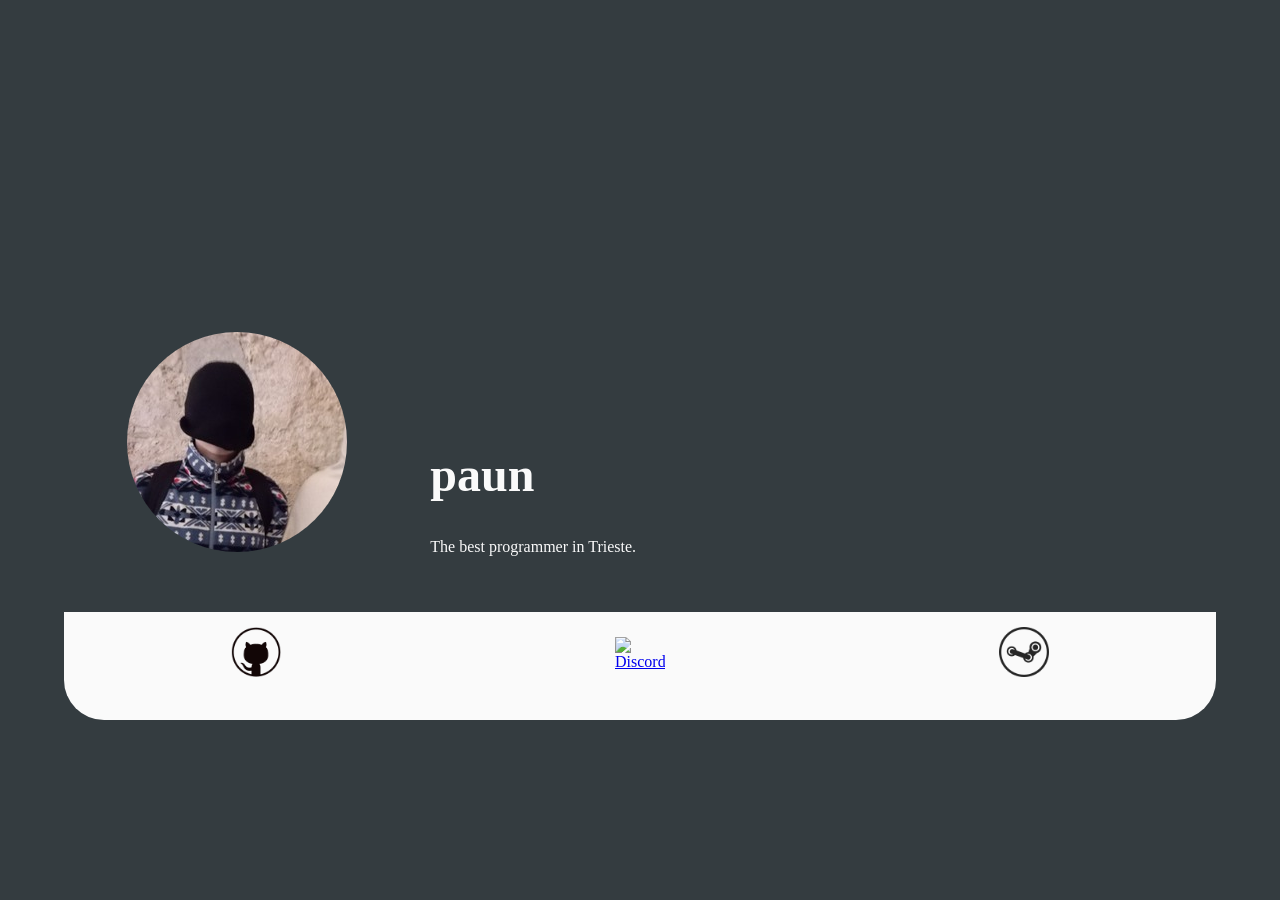
==== index.html @ 26ef53be "Update index.html" ====
<!DOCTYPE html>
<html lang="en">
    <head>
         <link href="css/styles.css" rel="stylesheet" />
    </head>
    <body>
        <section class="page-section clearfix">
            <div class="container">              
                <div class="top-section">
                    <video autoplay loop muted plays-inline class="background-clip">
                        <source src="assets/panorma.mp4" type="video/mp4">
                    </video>
                    <div class="left-column">
                        <p>
                            <img src="assets/pictures/pfp.png" width="220px" height="220px" class="logo" alt="logo" />
                        </p>
                    </div>
                    <div class="right-column">
                        <h2 class="section-heading mb-4">
                            <span class="section-heading-upper">paun</span>
                        </h2>
                        <p class="text">The best programmer in Trieste.</p>
                    </div>
                </div>
                <div class="bottom-section">
                    <div class="icon-container">
                        <a href="https://github.com/paunpaun" target="_blank"><img src="assets/pictures/github4.webp" alt="Github"></a>
                        <a href="https://discord.com/users/1008468412059619348" target="_blank"><img src="assets/pictures/discord.png" alt="Discord"></a>
                        <a href="https://steamcommunity.com/profiles/76561199511013084/" target="_blank"><img src="assets/pictures/steam2.webp" alt="Steam"></a>
                    </div>
                </div> 
                
            </div>
        </section>
    </body>
</html>
---- css/styles.css ----
body {
    background-color: #343c40; 
    background-repeat: no-repeat; 
  }

.container{
  display: flex;
  flex-flow: column nowrap;
  align-items: stretch;
  width: 90%;
  height: 55%;
  max-width: 1280px;
  min-height: 60%; 
  position: absolute; 
  top: 50%;
  left: 50%;
  transform: translate(-50%, -50%);
}

 .top-section {
    position: relative;
    overflow: hidden;
    display: flex;
    flex-flow: row wrap;
    flex: 0.8; 
    justify-content: stretch;
    align-items: stretch;
    border-top-left-radius: 40px;
    border-top-right-radius: 40px;
  }

  .left-column {
    flex: 0.4;
    min-width: 200px;
    min-height: 200px;
    max-width: 350px;
    text-align: center;
  }
  
  .right-column {
    flex: 1;
    color: #0c1113;
  }
  

  .left-column,
  .right-column {
    display: flex;
    flex-direction: column;
    justify-content: flex-end;
    padding: 20px;
    padding-bottom: 40px;
    z-index: 1;
}

  .bottom-section {
    flex: 0.2; 
    border-bottom-right-radius: 40px;
    border-bottom-left-radius: 40px;
    background-color: #fafafa; 
  }



@media (max-width: 680px) {
    .top-section {
        flex-flow: column wrap;
        border-radius: 0;
    }
    .left-column{
        max-width: none;
        flex: 1.7;
        padding-bottom: 10px;
    }
    .bottom-section{
        border-radius: 0;
    }
    .container{
        width: 99%;
        height: 60%;
    }
    .logo{
        width: 200px;
        height: auto;
    }
  }


  .icon-container {
    display: flex;          
    justify-content: space-around; 
    align-items: center;     
    width: 100%;       
    padding: 15px 0;      
  }
  
  .icon-container a {
    display: block;  
  }
  
  .icon-container img {
    max-width: 50px;  
    height: auto;  
    margin: 0 10px;  
  }

  .section-heading-upper{ 
    font-family: "JetBrains Mono" monospace !important;
    letter-spacing: 0.1.5rem;
    font-size: 2em;
    font-weight: 700;
 }
 
 .section-heading-upper,
 .text{
    color: #fafafa;
 }
  

.background-clip{
    position: absolute;
    top: 50%;
    left: 50%;
    z-index: -1;
    transform: translate(-50%, -50%);
    min-width: 100%; 
    min-height: 100%; 
    object-fit: cover; 

}

@media (min-aspect-ratio: 16/9){
  .background-clip{
    width: 100%;
    height: auto;
  }
}

@media (max-aspect-ratio: 16/9){
  .background-clip{
    width: auto;
    height: 100%;
  }
}
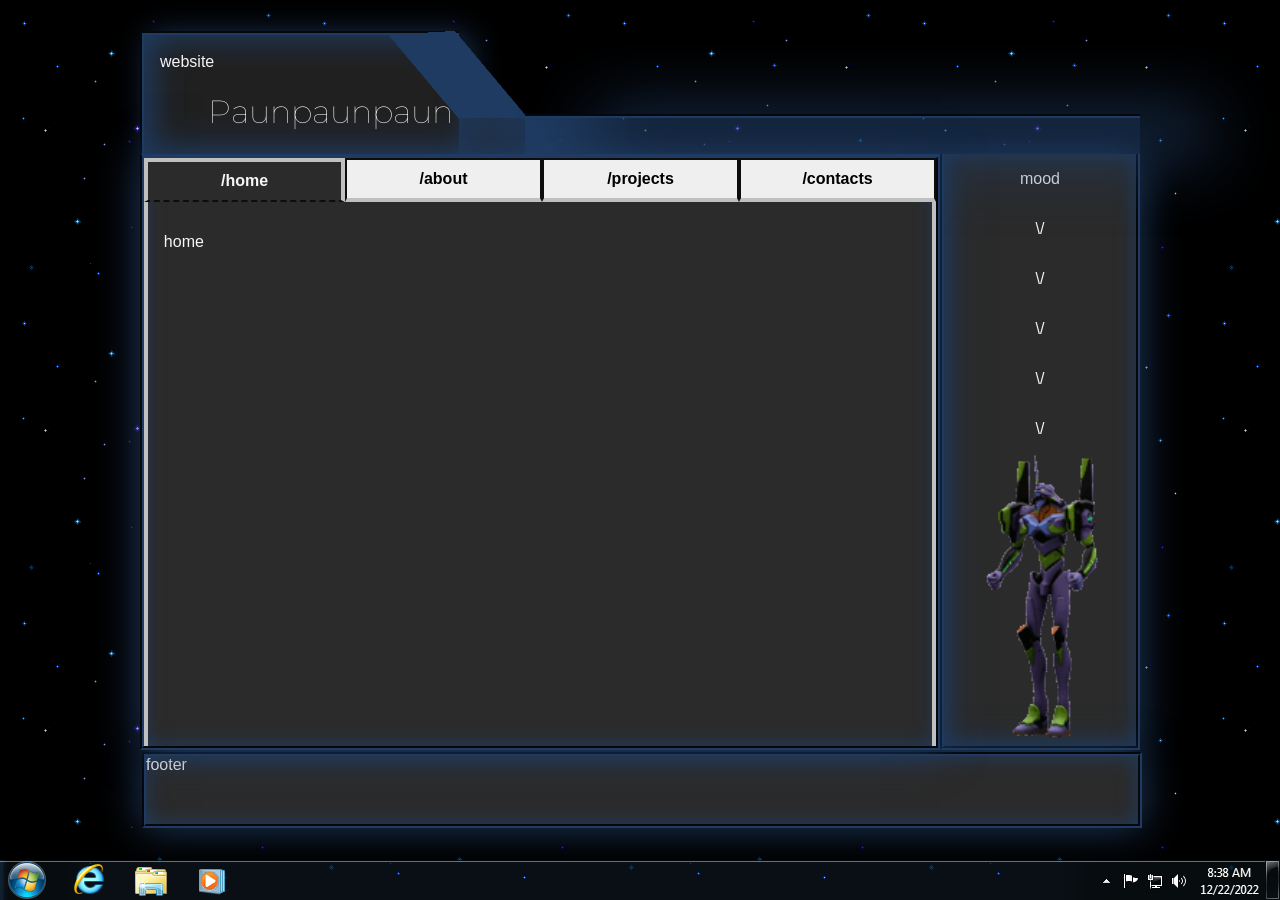
==== commit df0b4f51: "changes" ====
--- a/index.html
+++ b/index.html
@@ -1,36 +1,69 @@
-<!DOCTYPE html>
-<html lang="en">
+<html>
     <head>
-         <link href="css/styles.css" rel="stylesheet" />
+        <link href="https://fonts.googleapis.com/css2?family=Montserrat:wght@400;100&display=swap" rel="stylesheet">
+        <link href="https://fonts.googleapis.com/css2?family=EB+Garamond:wght@400;100&display=swap" rel="stylesheet">
+        <link rel="icon" href="/assets/gif/asuka-ball.gif" type="image/gif">
+        <link rel="stylesheet" href="style/style.css">
+        <script src="script/script.js"></script>
     </head>
+
     <body>
-        <section class="page-section clearfix">
-            <div class="container">              
-                <div class="top-section">
-                    <video autoplay loop muted plays-inline class="background-clip">
-                        <source src="assets/panorma.mp4" type="video/mp4">
-                    </video>
-                    <div class="left-column">
-                        <p>
-                            <img src="assets/pictures/pfp.png" width="220px" height="220px" class="logo" alt="logo" />
-                        </p>
+        <div id="page-frame">
+            <div id="header">
+                <div id="header-left">
+                    <p style="margin-left: 1em;">website</p>
+                    <h1 style="margin-left: 2em;">Paunpaunpaun</h1>
+                </div>
+
+                <div id="header-middle">
+                    
+                </div>
+                <div id="header-right">
+
+                </div>
+                
+            </div>
+            
+            <div id="middle">
+                <div id="main-body">
+                    <div id="sections">
+                        <button id="home-btn" class="active" onclick="switch_section('home')">/home</button>
+                        <button id="about-btn" onclick="switch_section('about')">/about</button>
+                        <button id="projects-btn" onclick="switch_section('projects')">/projects</button>
+                        <button id="contacts-btn" onclick="switch_section('contacts')">/contacts</button>
                     </div>
-                    <div class="right-column">
-                        <h2 class="section-heading mb-4">
-                            <span class="section-heading-upper">paun</span>
-                        </h2>
-                        <p class="text">The best programmer in Trieste.</p>
+                    <div id="main-content">
+                        <p>home<p>
                     </div>
                 </div>
-                <div class="bottom-section">
-                    <div class="icon-container">
-                        <a href="https://github.com/paunpaun" target="_blank"><img src="assets/pictures/github4.webp" alt="Github"></a>
-                        <a href="https://discord.com/users/1008468412059619348" target="_blank"><img src="assets/pictures/discord.png" alt="Discord"></a>
-                        <a href="https://steamcommunity.com/profiles/76561199511013084/" target="_blank"><img src="assets/pictures/steam2.webp" alt="Steam"></a>
-                    </div>
-                </div> 
                 
+
+                <div id="sidebar">
+                    
+                    <p>mood</p>
+                    <p>\/</p>
+                    <p>\/</p>
+                    <p>\/</p>
+                    <p>\/</p>
+                    <p>\/</p>
+                    <img src="/assets/gif/eva01.gif" width="170">
+               </div>
             </div>
-        </section>
+            
+            <div id="footer">
+                footer
+            </div>
+
+        </div>
+
+        <div id="taskbar">
+            <img id="left" src="/assets/pictures/w7_taskbar-left.png" alt="">
+            <img id="middle" src="/assets/pictures/w7_taskbar-middle.png" alt="">
+            <img id="right" src="/assets/pictures/w7_taskbar-right.png" alt="">
+        </div>
+
     </body>
-</html>
+
+    
+
+</html>
--- a/style/style.css
+++ b/style/style.css
@@ -0,0 +1,176 @@
+body{
+  background-image: url(/assets/pictures/stars.webp);
+  background-color: #0D0D0D;
+  color: #f5f5f5;
+  font-family: Arial, Helvetica, sans-serif;
+}
+
+h1, h2{
+  font-family: 'Montserrat', sans-serif;
+  font-weight: 100;
+}
+
+#page-frame{
+  top: 3%;
+  position: relative;
+  display: flex;
+  flex-flow: column nowrap;
+  height: 90%;
+  margin: auto;
+  max-width: 1000px;
+}
+
+#main-body,#sidebar,#footer{
+  background-color: #2b2b2b;
+  width: 100%;
+  border: 4px groove #1f3b61;
+  box-sizing: border-box;
+  box-shadow: 0px 0px 40px #1f3b61,
+    0px 0px 20px #1f3b61 inset;
+}
+
+#header, #middle, #footer{
+  max-width: 1000px;
+}
+
+#header{
+  display: flex;
+  flex-flow: row nowrap;
+  align-items: end;
+  box-sizing: border-box;
+  flex: 1 1 12%;
+}
+
+#header-left{
+  flex: 1 0 30%;
+  align-content: center;
+  height: 100%;
+  background-color: #202020;
+  position: relative;
+  border-top: 4px groove #1f3b61;
+  border-left: 4px groove #1f3b61;
+  box-shadow: 10px 5px 30px #1f3b61,
+    10px 5px 30px #1f3b61 inset;
+}
+
+#header-left::after{
+  content: "";
+  position: absolute;
+  top: -3%;
+  right: -15%;
+  width: 0%;
+  height: 100%;
+  transform: skew(+40deg);
+  border-top: 4px groove #1f3b61;
+  border-right: 70px solid #1f3b61;
+}
+
+#header-middle{
+  flex: 1 0 5%;
+  height: 30%;
+  background-color: #202020;
+  z-index: 1;
+  box-shadow: 0px 10px 50px #1f3b61 inset;
+}
+#header-right{
+  flex: 1 5 60%;
+  height: 30%;
+  border-top: 4px groove #1f3b61;;
+  z-index: 1;
+  box-shadow: 70px 0px 70px #1f3b61,
+    70px 0px 70px #1f3b61 inset;
+}
+
+#middle {
+  display: flex;
+  flex: 3 1 78%;
+}
+
+#main-body{
+  flex: 4 1 80%;
+  overflow-x: auto;  
+  border-top: 4px solid #1f3b61;
+  z-index: 2;
+}
+
+#sections{
+  display: flex;
+  flex: 1 1 10%;
+}
+
+#sections button{
+  height: 2.7em;
+  border: 2px solid #0D0D0D;
+  border-bottom: 4px solid #C0C0C0;
+  flex: 1;
+  font-weight: bold;
+  font-size: 1em;
+}
+
+#main-content{
+  height: 100%;
+  max-height: 87.4%;
+  flex: 4 1 90%;
+  padding: 2%;
+  border: 4px solid #C0C0C0;
+  border-top: none;
+}
+
+.scrollable-div{
+  display: flex;
+  flex-flow: row nowrap; 
+  overflow-x: auto;    
+  background-color: #f5f5f5;
+  border: 5px groove #C0C0C0;    
+}
+
+.project-images{
+  margin: 0.6em;
+  height: 20em;
+  width: auto;
+}
+
+#sidebar{
+  flex: 1 1 20%;
+  display: flex;
+  flex-flow: column nowrap;
+  align-items: center;
+  border-top: none;
+}
+
+#sections button.active{
+  border: 4px solid #C0C0C0;
+  border-bottom: 2px dashed #0D0D0D;
+  background-color: #2b2b2b;
+  color: #f5f5f5;
+}
+
+#footer{
+  flex: 1 1 10%;
+  margin: 2px;
+}
+
+#taskbar {
+  position: fixed;
+  bottom: 0;
+  left: 0;
+  width: 100%;
+  display: flex;
+  flex-flow: row nowrap;
+}
+#taskbar img{
+  width: 100%;
+  height: 2.5em;
+}
+
+#taskbar img#left{
+  flex: 1 1 10%;
+}
+
+#taskbar img#middle{
+  flex: 2 1 80%;
+}
+
+#taskbar img#right{
+  flex: 1 1 10%;
+}
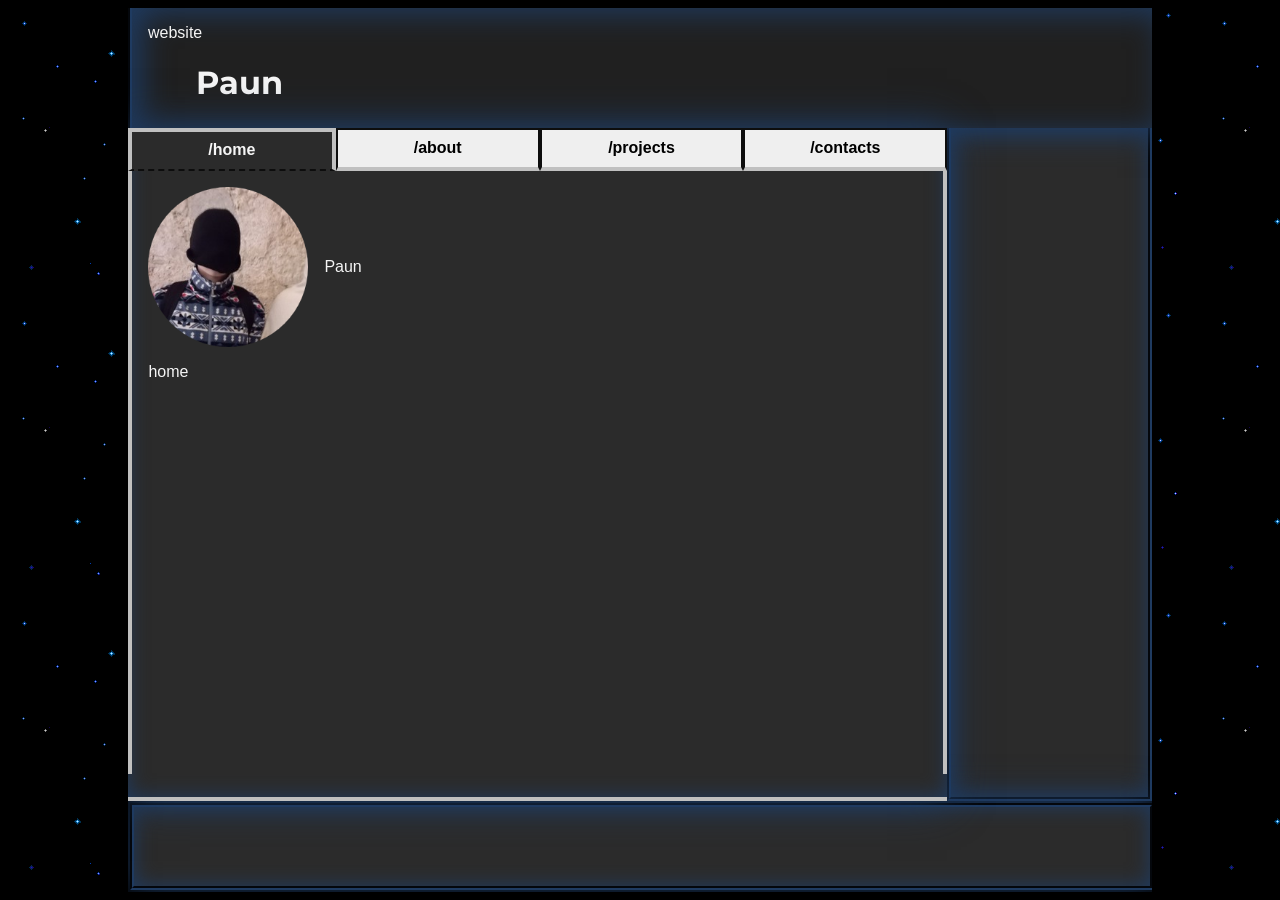
==== commit 5c5e8687: "commmmit" ====
--- a/index.html
+++ b/index.html
@@ -12,16 +12,16 @@
             <div id="header">
                 <div id="header-left">
                     <p style="margin-left: 1em;">website</p>
-                    <h1 style="margin-left: 2em;">Paunpaunpaun</h1>
+                    <h1 style="margin-left: 2em;">Paun</h1>
                 </div>
-
-                <div id="header-middle">
+ 
+<!--                <div id="header-middle">
                     
                 </div>
                 <div id="header-right">
 
                 </div>
-                
+                 -->
             </div>
             
             <div id="middle">
@@ -33,6 +33,11 @@
                         <button id="contacts-btn" onclick="switch_section('contacts')">/contacts</button>
                     </div>
                     <div id="main-content">
+                        <div id="first-line">
+                            <img src="/assets/pictures/pfp.png" alt="" style="margin-right: 1em;">
+                            Paun
+                        </div>
+                        
                         <p>home<p>
                     </div>
                 </div>
@@ -40,26 +45,25 @@
 
                 <div id="sidebar">
                     
-                    <p>mood</p>
+                    <!-- <p>mood</p>
                     <p>\/</p>
                     <p>\/</p>
                     <p>\/</p>
                     <p>\/</p>
                     <p>\/</p>
-                    <img src="/assets/gif/eva01.gif" width="170">
+                    <img src="/assets/gif/eva01.gif" width="170"> -->
                </div>
             </div>
             
             <div id="footer">
-                footer
             </div>
 
         </div>
 
         <div id="taskbar">
-            <img id="left" src="/assets/pictures/w7_taskbar-left.png" alt="">
+            <!-- <img id="left" src="/assets/pictures/w7_taskbar-left.png" alt="">
             <img id="middle" src="/assets/pictures/w7_taskbar-middle.png" alt="">
-            <img id="right" src="/assets/pictures/w7_taskbar-right.png" alt="">
+            <img id="right" src="/assets/pictures/w7_taskbar-right.png" alt=""> -->
         </div>
 
     </body>
--- a/style/style.css
+++ b/style/style.css
@@ -7,17 +7,17 @@
 
 h1, h2{
   font-family: 'Montserrat', sans-serif;
-  font-weight: 100;
 }
 
 #page-frame{
-  top: 3%;
-  position: relative;
   display: flex;
   flex-flow: column nowrap;
-  height: 90%;
   margin: auto;
-  max-width: 1000px;
+  max-width: 80vw;
+  box-sizing: border-box;
+  overflow: hidden;
+  height: 100%;
+  max-height: 100vh;
 }
 
 #main-body,#sidebar,#footer{
@@ -27,10 +27,6 @@
   box-sizing: border-box;
   box-shadow: 0px 0px 40px #1f3b61,
     0px 0px 20px #1f3b61 inset;
-}
-
-#header, #middle, #footer{
-  max-width: 1000px;
 }
 
 #header{
@@ -43,7 +39,7 @@
 
 #header-left{
   flex: 1 0 30%;
-  align-content: center;
+  align-items: center;
   height: 100%;
   background-color: #202020;
   position: relative;
@@ -75,7 +71,7 @@
 #header-right{
   flex: 1 5 60%;
   height: 30%;
-  border-top: 4px groove #1f3b61;;
+  border-top: 4px groove #1f3b61;
   z-index: 1;
   box-shadow: 70px 0px 70px #1f3b61,
     70px 0px 70px #1f3b61 inset;
@@ -87,15 +83,20 @@
 }
 
 #main-body{
+  height: 100%;
   flex: 4 1 80%;
   overflow-x: auto;  
-  border-top: 4px solid #1f3b61;
+  overflow-y: auto;
+  border: none;
+  border-bottom: 4px solid #C0C0C0;
   z-index: 2;
+  box-sizing: border-box;
 }
 
 #sections{
   display: flex;
   flex: 1 1 10%;
+  box-sizing: border-box;
 }
 
 #sections button{
@@ -105,15 +106,28 @@
   flex: 1;
   font-weight: bold;
   font-size: 1em;
+  box-sizing: border-box;
 }
 
 #main-content{
-  height: 100%;
-  max-height: 87.4%;
-  flex: 4 1 90%;
+  height: 90%;
+  flex: 1 1 90%;
   padding: 2%;
   border: 4px solid #C0C0C0;
   border-top: none;
+  border-bottom: none;
+  box-sizing: border-box;
+}
+
+#main-content img{
+  width: 10em;
+  height: auto;
+}
+
+#main-content div{
+  display: flex;
+  flex-flow: row nowrap;
+  align-items: center;
 }
 
 .scrollable-div{
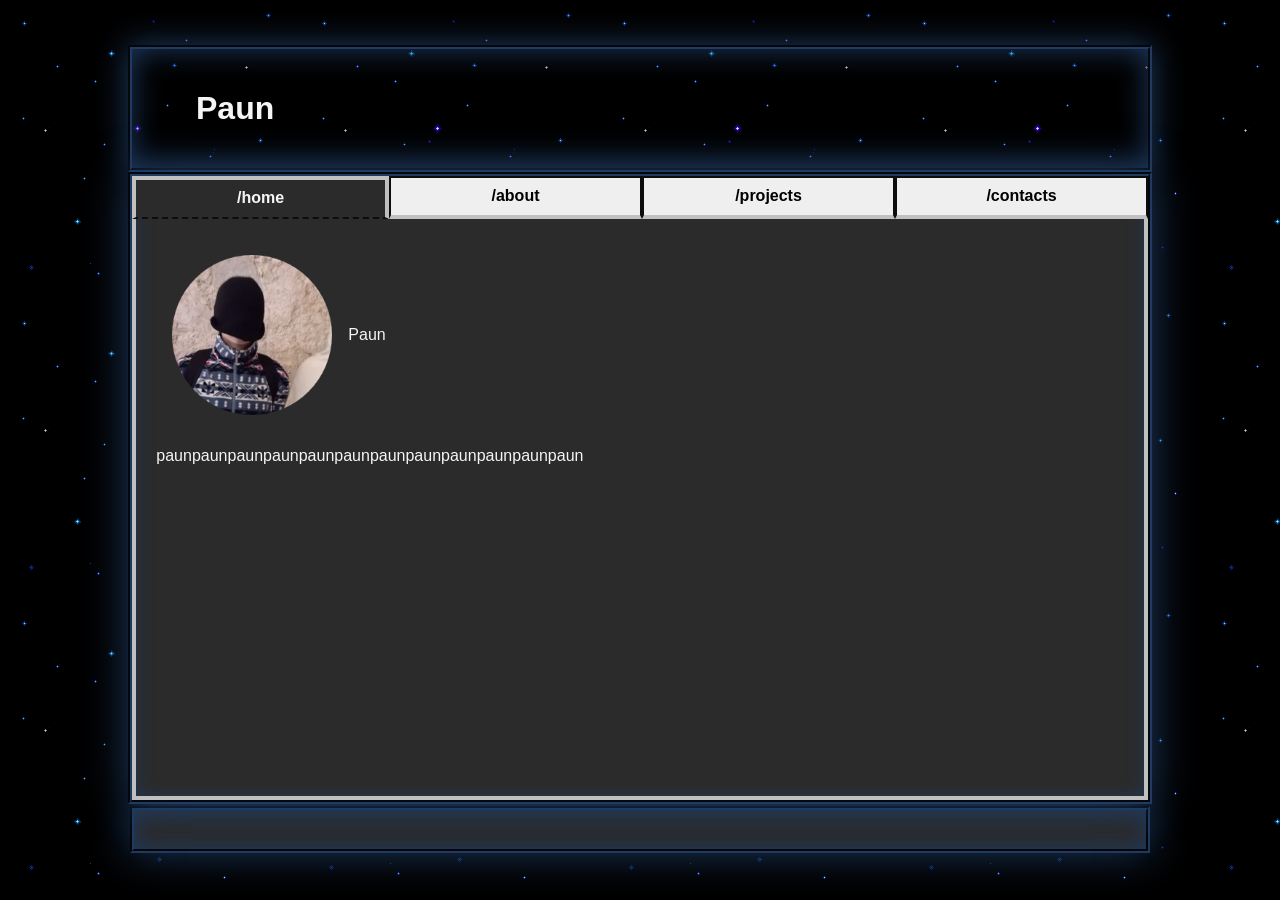
==== commit b3a9c3e2: "committt" ====
--- a/index.html
+++ b/index.html
@@ -1,29 +1,19 @@
+<!DOCTYPE html>
 <html>
+
     <head>
         <link href="https://fonts.googleapis.com/css2?family=Montserrat:wght@400;100&display=swap" rel="stylesheet">
         <link href="https://fonts.googleapis.com/css2?family=EB+Garamond:wght@400;100&display=swap" rel="stylesheet">
-        <link rel="icon" href="/assets/gif/asuka-ball.gif" type="image/gif">
-        <link rel="stylesheet" href="style/style.css">
+        <link href="/assets/gif/asuka-ball.gif"  rel="icon" type="image/gif">
+        <link href="style/style.css" rel="stylesheet">
         <script src="script/script.js"></script>
     </head>
 
     <body>
         <div id="page-frame">
             <div id="header">
-                <div id="header-left">
-                    <p style="margin-left: 1em;">website</p>
-                    <h1 style="margin-left: 2em;">Paun</h1>
-                </div>
- 
-<!--                <div id="header-middle">
-                    
-                </div>
-                <div id="header-right">
-
-                </div>
-                 -->
+                <h1 style="margin-left: 2em;">Paun</h1>
             </div>
-            
             <div id="middle">
                 <div id="main-body">
                     <div id="sections">
@@ -34,40 +24,25 @@
                     </div>
                     <div id="main-content">
                         <div id="first-line">
-                            <img src="/assets/pictures/pfp.png" alt="" style="margin-right: 1em;">
+                            <img src="/assets/pictures/pfp.png" style="width: 10em; margin: 1em;">
                             Paun
                         </div>
-                        
-                        <p>home<p>
+                        <p>paunpaunpaunpaunpaunpaunpaunpaunpaunpaunpaunpaun<p>
                     </div>
                 </div>
-                
-
-                <div id="sidebar">
-                    
-                    <!-- <p>mood</p>
+                <!-- <div id="sidebar">
+                    <p>mood</p>
                     <p>\/</p>
                     <p>\/</p>
                     <p>\/</p>
                     <p>\/</p>
                     <p>\/</p>
-                    <img src="/assets/gif/eva01.gif" width="170"> -->
-               </div>
+                    <img src="/assets/gif/eva01.gif" width="170">
+               </div> -->
             </div>
-            
             <div id="footer">
             </div>
-
         </div>
-
-        <div id="taskbar">
-            <!-- <img id="left" src="/assets/pictures/w7_taskbar-left.png" alt="">
-            <img id="middle" src="/assets/pictures/w7_taskbar-middle.png" alt="">
-            <img id="right" src="/assets/pictures/w7_taskbar-right.png" alt=""> -->
-        </div>
-
     </body>
 
-    
-
 </html>
--- a/style/style.css
+++ b/style/style.css
@@ -1,190 +1,92 @@
 body{
   background-image: url(/assets/pictures/stars.webp);
-  background-color: #0D0D0D;
   color: #f5f5f5;
   font-family: Arial, Helvetica, sans-serif;
 }
 
-h1, h2{
-  font-family: 'Montserrat', sans-serif;
-}
-
 #page-frame{
-  display: flex;
-  flex-flow: column nowrap;
-  margin: auto;
+  display: flex; flex-flow: column nowrap;
+  margin: auto; margin-top: 5vh; margin-bottom: 5vh;
   max-width: 80vw;
-  box-sizing: border-box;
-  overflow: hidden;
-  height: 100%;
-  max-height: 100vh;
+  height: 90vh;
 }
 
 #main-body,#sidebar,#footer{
   background-color: #2b2b2b;
-  width: 100%;
   border: 4px groove #1f3b61;
-  box-sizing: border-box;
   box-shadow: 0px 0px 40px #1f3b61,
     0px 0px 20px #1f3b61 inset;
 }
 
 #header{
-  display: flex;
-  flex-flow: row nowrap;
-  align-items: end;
-  box-sizing: border-box;
-  flex: 1 1 12%;
-}
-
-#header-left{
-  flex: 1 0 30%;
+  display: flex; flex: 1 1 15%;
   align-items: center;
-  height: 100%;
-  background-color: #202020;
-  position: relative;
-  border-top: 4px groove #1f3b61;
-  border-left: 4px groove #1f3b61;
-  box-shadow: 10px 5px 30px #1f3b61,
-    10px 5px 30px #1f3b61 inset;
-}
-
-#header-left::after{
-  content: "";
-  position: absolute;
-  top: -3%;
-  right: -15%;
-  width: 0%;
-  height: 100%;
-  transform: skew(+40deg);
-  border-top: 4px groove #1f3b61;
-  border-right: 70px solid #1f3b61;
-}
-
-#header-middle{
-  flex: 1 0 5%;
-  height: 30%;
-  background-color: #202020;
-  z-index: 1;
-  box-shadow: 0px 10px 50px #1f3b61 inset;
-}
-#header-right{
-  flex: 1 5 60%;
-  height: 30%;
-  border-top: 4px groove #1f3b61;
-  z-index: 1;
-  box-shadow: 70px 0px 70px #1f3b61,
-    70px 0px 70px #1f3b61 inset;
+  border: 4px groove #1f3b61;
+  box-shadow: 0px 0px 30px #1f3b61,
+    0px 0px 30px #1f3b61 inset;
 }
 
 #middle {
-  display: flex;
-  flex: 3 1 78%;
+  display: flex; flex: 3 1 80%;
 }
 
 #main-body{
-  height: 100%;
-  flex: 4 1 80%;
-  overflow-x: auto;  
-  overflow-y: auto;
-  border: none;
-  border-bottom: 4px solid #C0C0C0;
+  display: flex; flex-flow: column nowrap; flex: 4 1 80%; 
   z-index: 2;
-  box-sizing: border-box;
+  overflow-x: hidden;
 }
 
 #sections{
-  display: flex;
-  flex: 1 1 10%;
-  box-sizing: border-box;
+  display: flex; flex-flow: row nowrap;
 }
 
 #sections button{
+  flex: 1;
   height: 2.7em;
+  font-weight: bold; font-size: 1em;
   border: 2px solid #0D0D0D;
   border-bottom: 4px solid #C0C0C0;
-  flex: 1;
-  font-weight: bold;
-  font-size: 1em;
-  box-sizing: border-box;
+}
+
+#sections button.active{
+  background-color: #2b2b2b;
+  color: #f5f5f5;
+  border: 4px solid #C0C0C0;
+  border-bottom: 2px dashed #0D0D0D;
 }
 
 #main-content{
-  height: 90%;
-  flex: 1 1 90%;
+  flex: 1;
   padding: 2%;
   border: 4px solid #C0C0C0;
   border-top: none;
-  border-bottom: none;
-  box-sizing: border-box;
-}
-
-#main-content img{
-  width: 10em;
-  height: auto;
 }
 
 #main-content div{
-  display: flex;
-  flex-flow: row nowrap;
+  display: flex; flex-flow: row nowrap;
   align-items: center;
 }
 
-.scrollable-div{
-  display: flex;
-  flex-flow: row nowrap; 
+#main-content a{
+  color: #9B111E; font-size: 2em; 
+  text-decoration: none;
+  background-color: #C0C0C0;
+  padding: 0.2em;
+}
+
+.projects-div{
+  display: flex; flex-flow: row nowrap; 
+  background-color: #f5f5f5;
   overflow-x: auto;    
-  background-color: #f5f5f5;
   border: 5px groove #C0C0C0;    
 }
 
-.project-images{
-  margin: 0.6em;
-  height: 20em;
-  width: auto;
-}
-
 #sidebar{
-  flex: 1 1 20%;
-  display: flex;
-  flex-flow: column nowrap;
+  display: flex; flex: 1 1 20%; flex-flow: column nowrap;
   align-items: center;
-  border-top: none;
-}
-
-#sections button.active{
-  border: 4px solid #C0C0C0;
-  border-bottom: 2px dashed #0D0D0D;
-  background-color: #2b2b2b;
-  color: #f5f5f5;
 }
 
 #footer{
-  flex: 1 1 10%;
+  flex: 1 1 5%;
   margin: 2px;
 }
-
-#taskbar {
-  position: fixed;
-  bottom: 0;
-  left: 0;
-  width: 100%;
-  display: flex;
-  flex-flow: row nowrap;
-}
-#taskbar img{
-  width: 100%;
-  height: 2.5em;
-}
-
-#taskbar img#left{
-  flex: 1 1 10%;
-}
-
-#taskbar img#middle{
-  flex: 2 1 80%;
-}
-
-#taskbar img#right{
-  flex: 1 1 10%;
-}
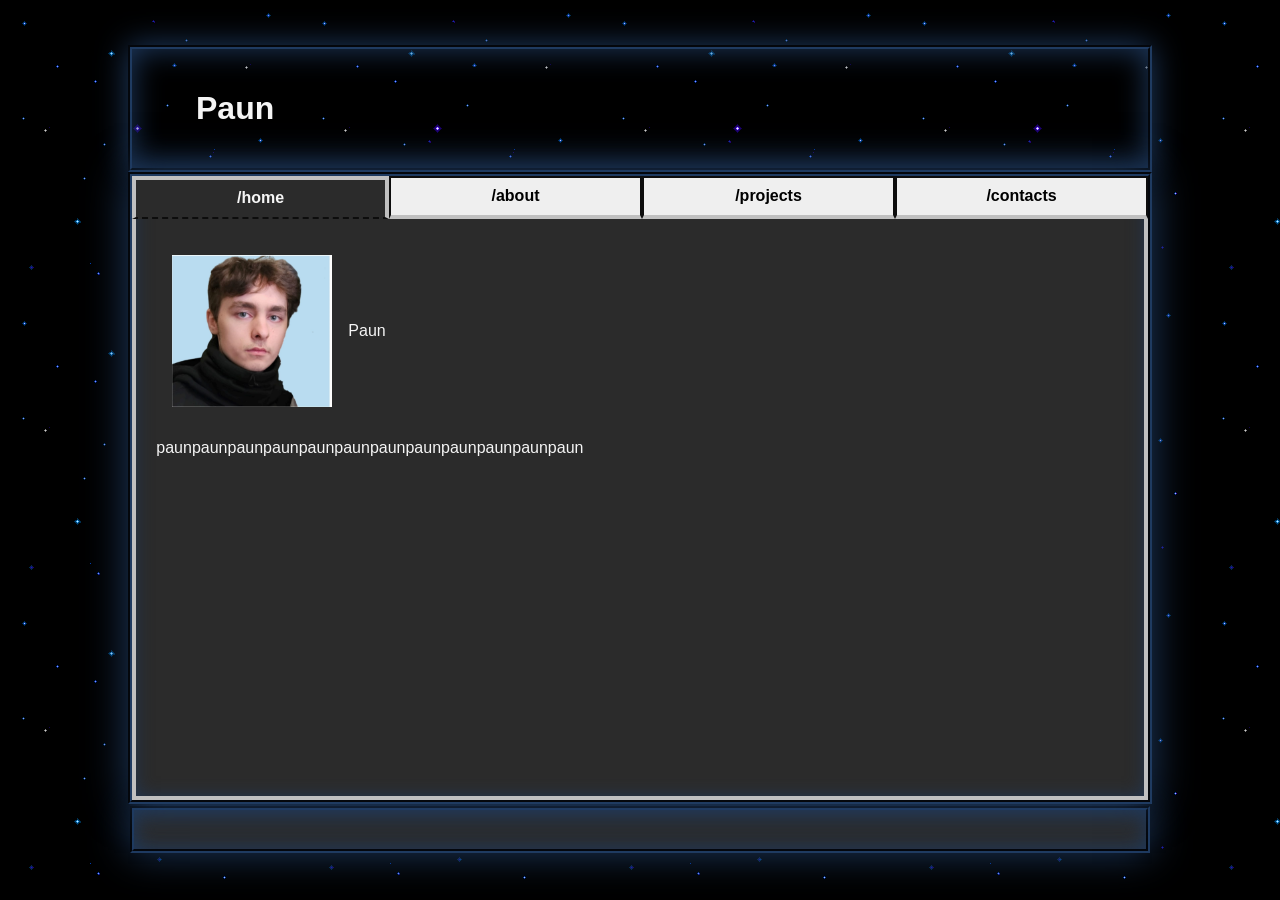
==== commit 7f14ddbe: "new pfp" ====
--- a/index.html
+++ b/index.html
@@ -24,7 +24,7 @@
                     </div>
                     <div id="main-content">
                         <div id="first-line">
-                            <img src="/assets/pictures/pfp.png" style="width: 10em; margin: 1em;">
+                            <img src="/assets/pictures/cvpfp.jpg" style="width: 10em; margin: 1em;">
                             Paun
                         </div>
                         <p>paunpaunpaunpaunpaunpaunpaunpaunpaunpaunpaunpaun<p>
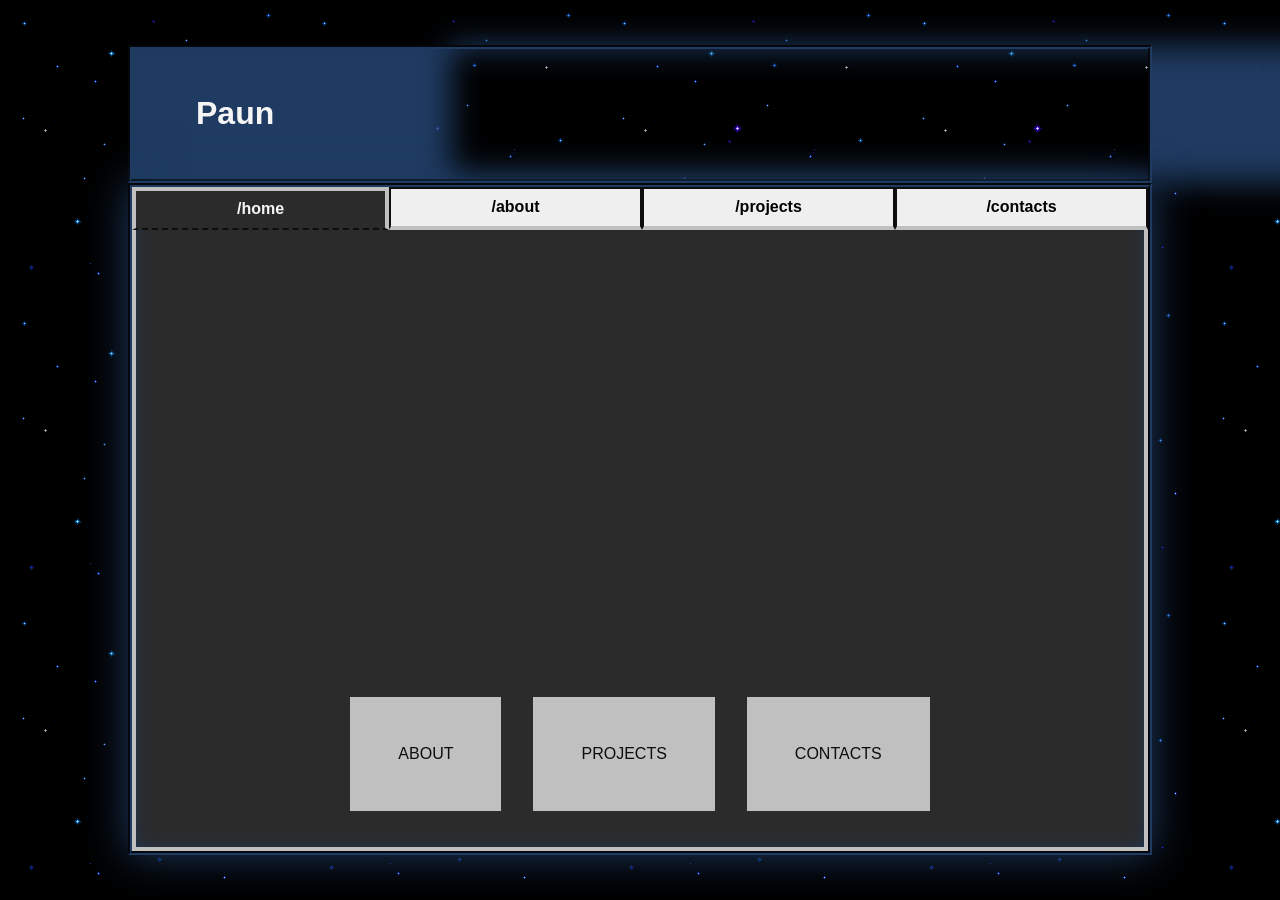
==== commit 7ce2ddbd: "commit" ====
--- a/index.html
+++ b/index.html
@@ -4,7 +4,6 @@
     <head>
         <link href="https://fonts.googleapis.com/css2?family=Montserrat:wght@400;100&display=swap" rel="stylesheet">
         <link href="https://fonts.googleapis.com/css2?family=EB+Garamond:wght@400;100&display=swap" rel="stylesheet">
-        <link href="/assets/gif/asuka-ball.gif"  rel="icon" type="image/gif">
         <link href="style/style.css" rel="stylesheet">
         <script src="script/script.js"></script>
     </head>
@@ -23,25 +22,27 @@
                         <button id="contacts-btn" onclick="switch_section('contacts')">/contacts</button>
                     </div>
                     <div id="main-content">
-                        <div id="first-line">
-                            <img src="/assets/pictures/cvpfp.jpg" style="width: 10em; margin: 1em;">
-                            Paun
+                        <div style="display: flex; flex-flow: row wrap; justify-content: center; align-items: end; height: 100%;">
+                        <div style="background-color: #C0C0C0; padding: 3em; margin: 1em; color: #0D0D0D;"
+                        onclick="switch_section('about')">ABOUT</div>
+                        <div style="background-color: #C0C0C0; padding: 3em; margin: 1em; color: #0D0D0D;"
+                        onclick="switch_section('projects')">PROJECTS</div>
+                        <div style="background-color: #C0C0C0; padding: 3em; margin: 1em; color: #0D0D0D;"
+                        onclick="switch_section('contacts')">CONTACTS</div>
                         </div>
-                        <p>paunpaunpaunpaunpaunpaunpaunpaunpaunpaunpaunpaun<p>
                     </div>
                 </div>
                 <!-- <div id="sidebar">
-                    <p>mood</p>
                     <p>\/</p>
                     <p>\/</p>
                     <p>\/</p>
                     <p>\/</p>
                     <p>\/</p>
-                    <img src="/assets/gif/eva01.gif" width="170">
+                    <p>\/</p>
                </div> -->
             </div>
-            <div id="footer">
-            </div>
+            <!-- <div id="footer">
+            </div> -->
         </div>
     </body>
 
--- a/style/style.css
+++ b/style/style.css
@@ -22,8 +22,8 @@
   display: flex; flex: 1 1 15%;
   align-items: center;
   border: 4px groove #1f3b61;
-  box-shadow: 0px 0px 30px #1f3b61,
-    0px 0px 30px #1f3b61 inset;
+  box-shadow: 20em 0px 30px #1f3b61,
+    20em 0px 30px #1f3b61 inset;
 }
 
 #middle {
@@ -68,17 +68,24 @@
 }
 
 #main-content a{
-  color: #9B111E; font-size: 2em; 
+  color: #1f3b61; font-size: 2em; 
   text-decoration: none;
   background-color: #C0C0C0;
   padding: 0.2em;
 }
 
+#main-content p{
+  font-weight: bold;
+}
+
 .projects-div{
   display: flex; flex-flow: row nowrap; 
-  background-color: #f5f5f5;
+  background-color: #0D0D0D;
   overflow-x: auto;    
   border: 5px groove #C0C0C0;    
+}
+.projects-div img{
+  border: #f5f5f5;
 }
 
 #sidebar{
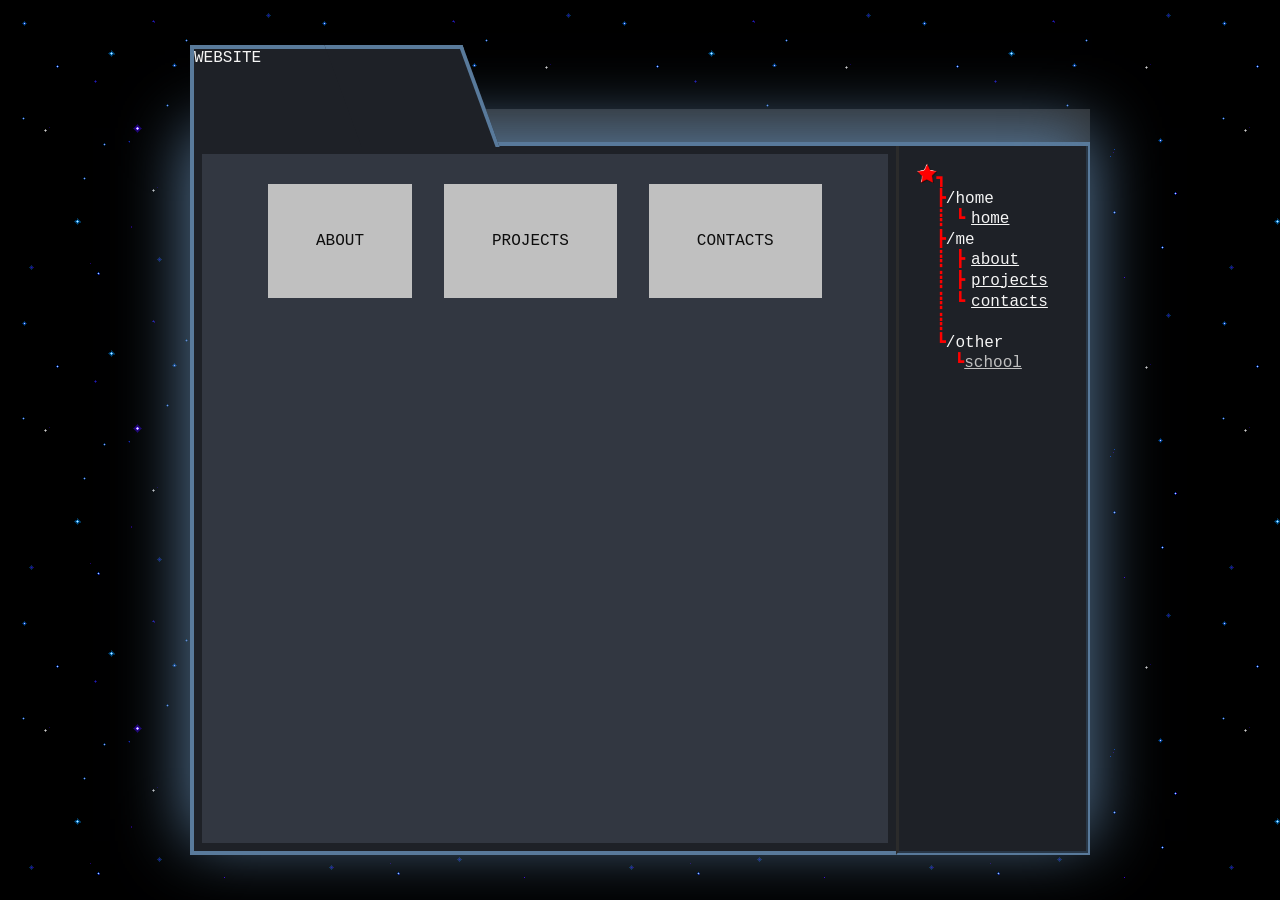
==== commit f308896e: "ccccomit" ====
--- a/index.html
+++ b/index.html
@@ -11,18 +11,24 @@
     <body>
         <div id="page-frame">
             <div id="header">
-                <h1 style="margin-left: 2em;">Paun</h1>
+                <div id="header-left">
+                    WEBSITE
+                </div>
+                <div id="header-right">
+                    
+                </div>
             </div>
+                
             <div id="middle">
                 <div id="main-body">
-                    <div id="sections">
+                    <!-- <div id="sections">
                         <button id="home-btn" class="active" onclick="switch_section('home')">/home</button>
                         <button id="about-btn" onclick="switch_section('about')">/about</button>
                         <button id="projects-btn" onclick="switch_section('projects')">/projects</button>
                         <button id="contacts-btn" onclick="switch_section('contacts')">/contacts</button>
-                    </div>
+                    </div> -->
                     <div id="main-content">
-                        <div style="display: flex; flex-flow: row wrap; justify-content: center; align-items: end; height: 100%;">
+                        <div style="display: flex; flex-flow: row wrap; justify-content: center; align-items: start; height: 100%;">
                         <div style="background-color: #C0C0C0; padding: 3em; margin: 1em; color: #0D0D0D;"
                         onclick="switch_section('about')">ABOUT</div>
                         <div style="background-color: #C0C0C0; padding: 3em; margin: 1em; color: #0D0D0D;"
@@ -32,17 +38,25 @@
                         </div>
                     </div>
                 </div>
-                <!-- <div id="sidebar">
-                    <p>\/</p>
-                    <p>\/</p>
-                    <p>\/</p>
-                    <p>\/</p>
-                    <p>\/</p>
-                    <p>\/</p>
-               </div> -->
+                <div id="sidebar">
+                    <div id="sidebar-content">
+                        <p><img src="assets/pictures/star-thirds.png" width="30em" height=auto><red>┓</red></p>
+                        
+                        <p>
+                           <span class="offset"><red>┣</red>/home<br></span> 
+                           <span class="offset"><red>┋</red></span><red>  ┗</red><button id="home-btn" onclick="switch_section('home')">home</button> <br>
+                           <span class="offset"><red>┣</red>/me<br></span> 
+                           <span class="offset"><red>┋</red>  <red>┣</red><button id="about-btn" onclick="switch_section('about')">about</button><br></span> 
+                           <span class="offset"><red>┋</red>  <red>┣</red><button id="projects-btn" onclick="switch_section('projects')">projects</button><br></span> 
+                           <span class="offset"><red>┋</red>  <red>┗</red><button id="contacts-btn" onclick="switch_section('contacts')" class="last">contacts</button><br></span> 
+                           <span class="offset"><red>┋</red><br></span> 
+                           <span class="offset"><red>┗</red>/other<br></span>  
+                           <span class="offset-last-line"><span> </span><red>┗</red><a href="https://www.voltatrieste.edu.it" target="_blank" style="color: #C0C0C0;">school</a><br></span>  
+                        </p>    
+                   </div>
+                </div>
+                
             </div>
-            <!-- <div id="footer">
-            </div> -->
         </div>
     </body>
 
--- a/style/style.css
+++ b/style/style.css
@@ -1,39 +1,79 @@
+:root {
+  --glow-color: #597A9B;
+  --border-color: #597A9B;
+/*  
+  --glow-color: #C4B27C;
+  --border-color: #C4B27C; */
+}
+
 body{
-  background-image: url(/assets/pictures/stars.webp);
+  background-image: url(../assets/pictures/stars.webp);
+  background-size: 300px auto;
   color: #f5f5f5;
-  font-family: Arial, Helvetica, sans-serif;
+  font-family: 'Courier-Local', 'Courier New', Courier, monospace;
 }
 
 #page-frame{
   display: flex; flex-flow: column nowrap;
   margin: auto; margin-top: 5vh; margin-bottom: 5vh;
-  max-width: 80vw;
+  max-width: 900px;
+  min-width: 650px;
   height: 90vh;
 }
 
-#main-body,#sidebar,#footer{
-  background-color: #2b2b2b;
+#main-body,#footer{
+  background-color: #1E2127;
   border: 4px groove #1f3b61;
-  box-shadow: 0px 0px 40px #1f3b61,
-    0px 0px 20px #1f3b61 inset;
+  padding: 0.5em;
 }
 
 #header{
-  display: flex; flex: 1 1 15%;
-  align-items: center;
-  border: 4px groove #1f3b61;
-  box-shadow: 20em 0px 30px #1f3b61,
-    20em 0px 30px #1f3b61 inset;
+  display: flex; flex: 1 1 10%;
+}
+
+#header-left{
+  flex: 1 1 20%;
+  position: relative;
+  background-color: #1E2127;
+  border: 4px solid var(--border-color);
+  border-bottom: none; border-right: none;
+  z-index: 6;
+}
+
+#header-left::after{
+  z-index: 2;
+  content: '';
+  position: absolute; top: 0;
+  width: 60%; height: 100.5%;
+  right: -5vw; 
+  top: -0.4vh;
+  transform: skew(20deg);
+  background-color: #1E2127;
+  border: 4px solid var(--border-color);
+  border-bottom: none;
+  border-left: none;
+}
+
+#header-right{
+  flex: 1 1 70%; align-self: flex-end; 
+  height: 33%;
+  background-color: #2b2b2b; 
+  z-index: -2;
+  border-bottom: 4px solid var(--border-color);
 }
 
 #middle {
   display: flex; flex: 3 1 80%;
+  box-shadow: 0em -1em 4em 0.1em var(--glow-color);
 }
 
 #main-body{
   display: flex; flex-flow: column nowrap; flex: 4 1 80%; 
   z-index: 2;
   overflow-x: hidden;
+  border: 4px solid var(--border-color);
+  border-top: none;
+  border-right: none;  
 }
 
 #sections{
@@ -44,22 +84,21 @@
   flex: 1;
   height: 2.7em;
   font-weight: bold; font-size: 1em;
-  border: 2px solid #0D0D0D;
-  border-bottom: 4px solid #C0C0C0;
+  border: none;
+  background-color: #2b2b2b;
+  color: #aaaaaa;
 }
 
 #sections button.active{
-  background-color: #2b2b2b;
+  background-color: #323741;
   color: #f5f5f5;
-  border: 4px solid #C0C0C0;
   border-bottom: 2px dashed #0D0D0D;
 }
 
 #main-content{
   flex: 1;
   padding: 2%;
-  border: 4px solid #C0C0C0;
-  border-top: none;
+  background-color: #323741;
 }
 
 #main-content div{
@@ -82,18 +121,51 @@
   display: flex; flex-flow: row nowrap; 
   background-color: #0D0D0D;
   overflow-x: auto;    
-  border: 5px groove #C0C0C0;    
+  border: 5px groove var(--border-color);
 }
 .projects-div img{
   border: #f5f5f5;
 }
 
 #sidebar{
-  display: flex; flex: 1 1 20%; flex-flow: column nowrap;
-  align-items: center;
+  display: flex;
+  flex: 1 1 20%;
+  border-right: 4px groove var(--border-color);
+  border-bottom: 4px groove var(--border-color);
+  background-color: #1E2127;
+  padding: 0.5em;
+  border-left: 3px solid #2b2b2b;
 }
 
-#footer{
-  flex: 1 1 5%;
-  margin: 2px;
+#sidebar-content{
+  display: flex; flex-flow: column nowrap; flex: 1;
 }
+
+#sidebar-content p{
+  margin: 0;
+}
+
+#sidebar-content p .offset{
+  padding-left: 1.85em;
+}
+#sidebar-content p .offset-last-line{
+  padding-left: 3em;
+}
+
+#sidebar button{
+  background: none;
+  font-size: 1em;
+  border: none;
+  font-family: 'Courier-Local', 'Courier New', Courier, monospace;  
+  color: #f5f5f5;
+  text-decoration: underline;
+}
+
+red {
+  color: red;
+}
+
+#sidebar button:hover{
+  background-color: #2e2e2e;
+  cursor: pointer;
+}
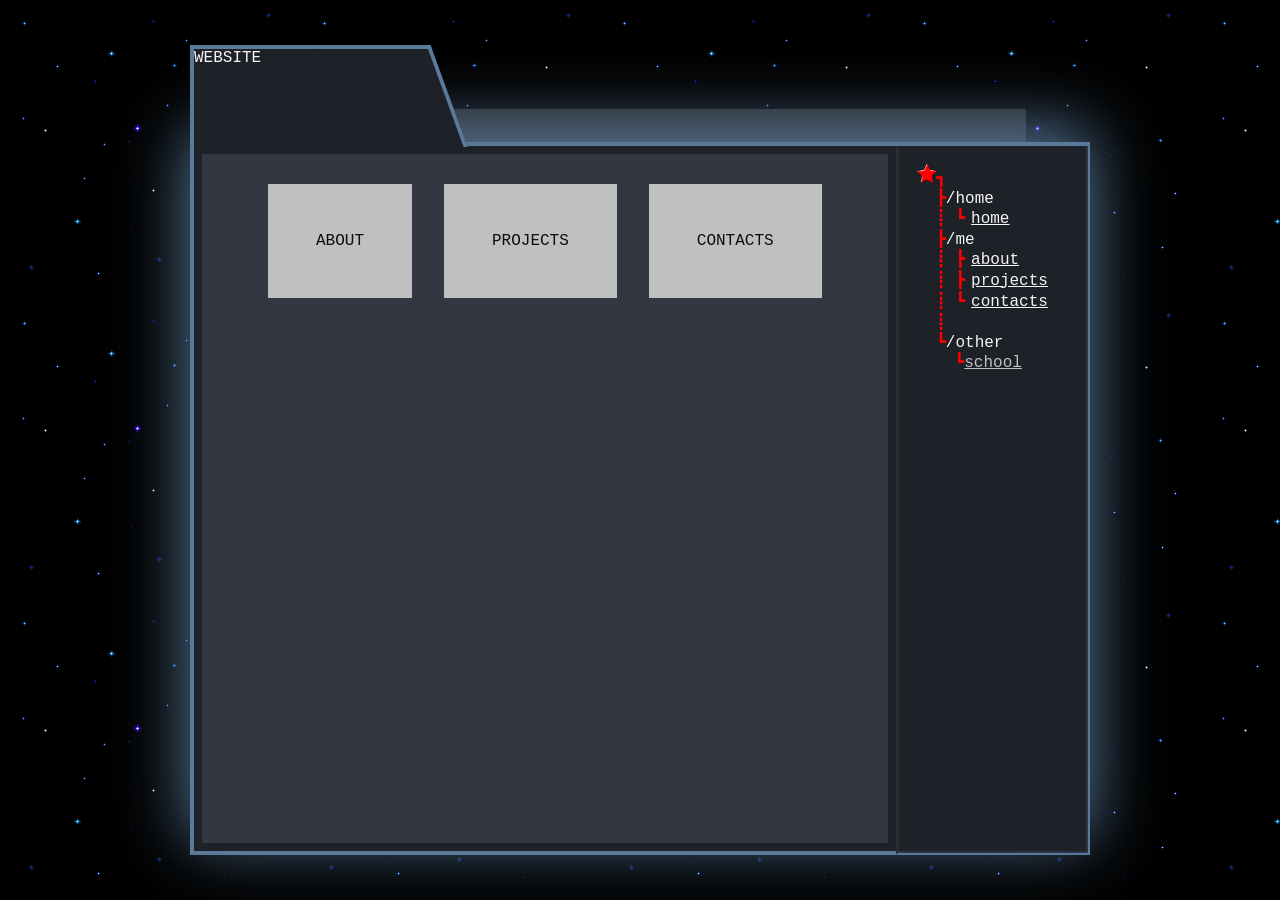
==== commit 1b4976ce: "ccccccccccccc" ====
--- a/index.html
+++ b/index.html
@@ -15,7 +15,7 @@
                     WEBSITE
                 </div>
                 <div id="header-right">
-                    
+                    <div></div>
                 </div>
             </div>
                 
--- a/style/style.css
+++ b/style/style.css
@@ -57,9 +57,14 @@
 #header-right{
   flex: 1 1 70%; align-self: flex-end; 
   height: 33%;
-  background-color: #2b2b2b; 
   z-index: -2;
   border-bottom: 4px solid var(--border-color);
+  padding-right: 4em;
+}
+
+#header-right div{
+  height: 100%; width: 100%;
+  background-color: #2b2b2b; 
 }
 
 #middle {
